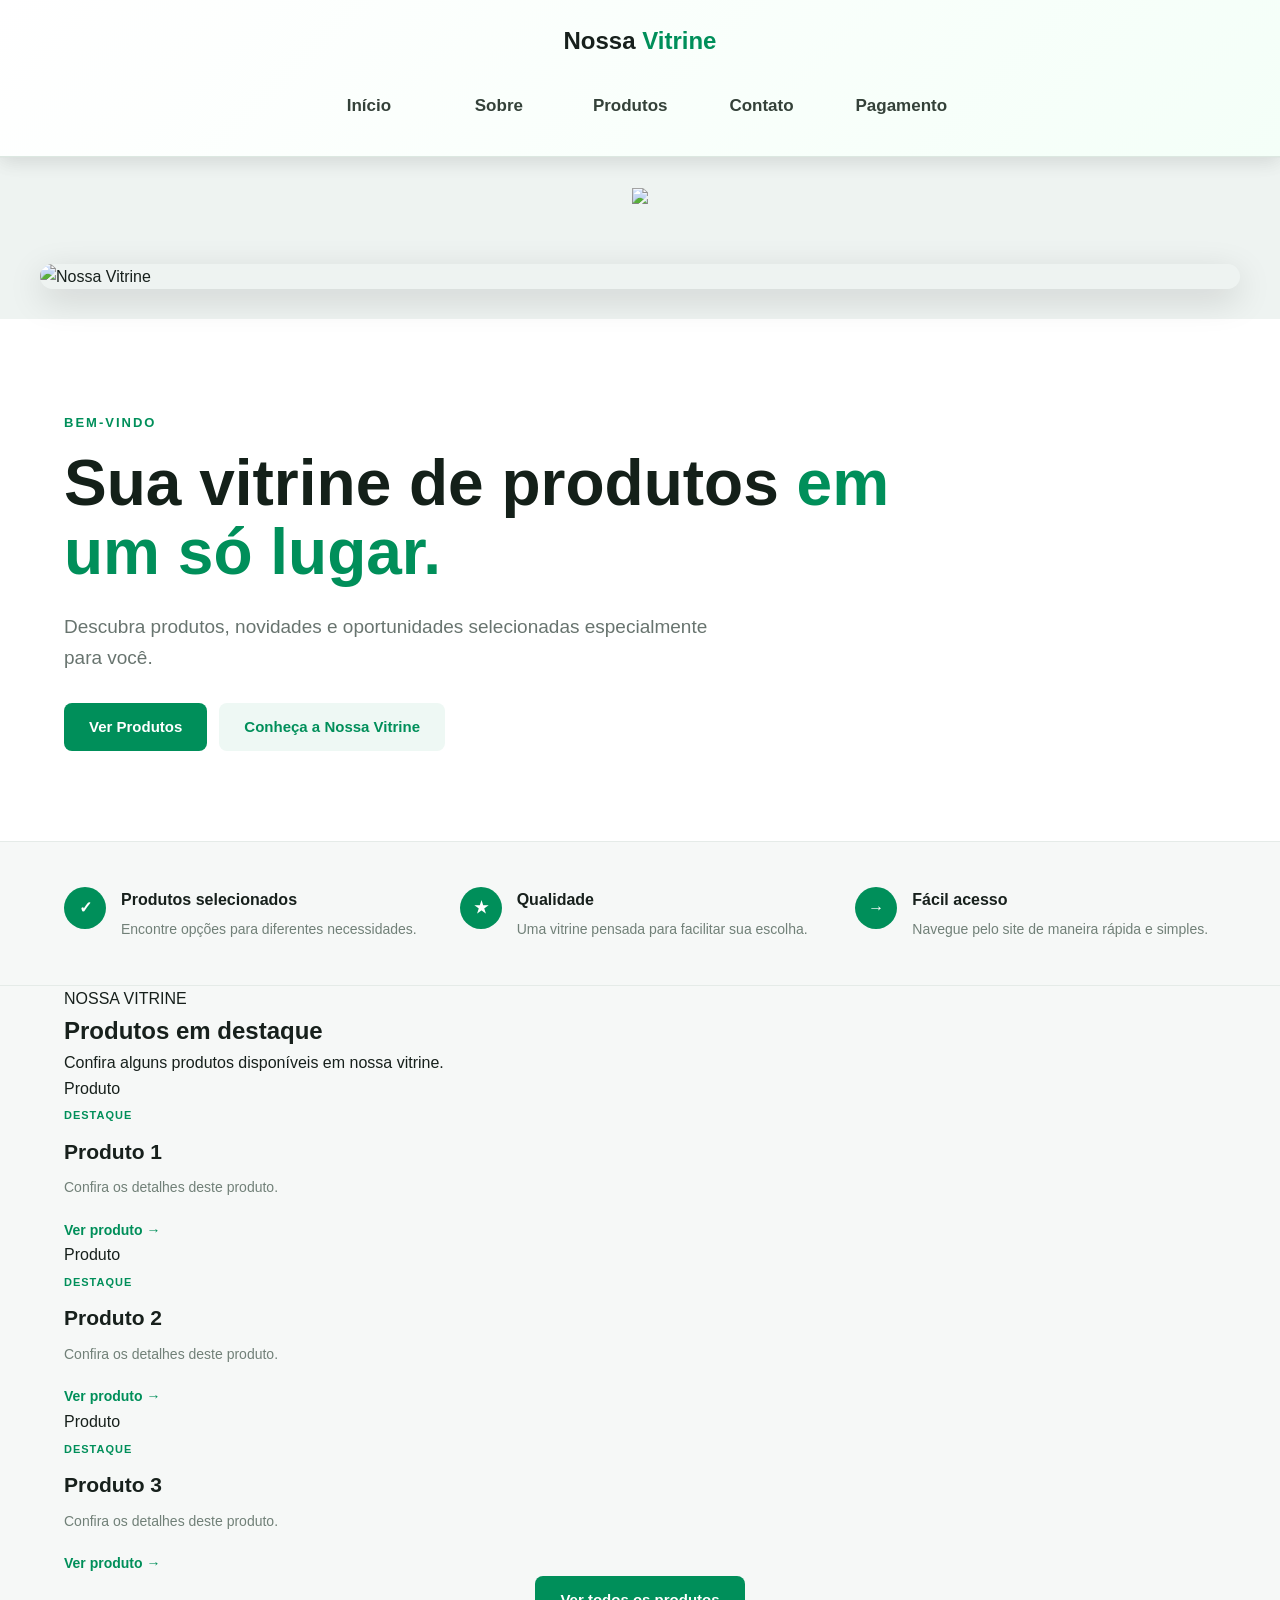
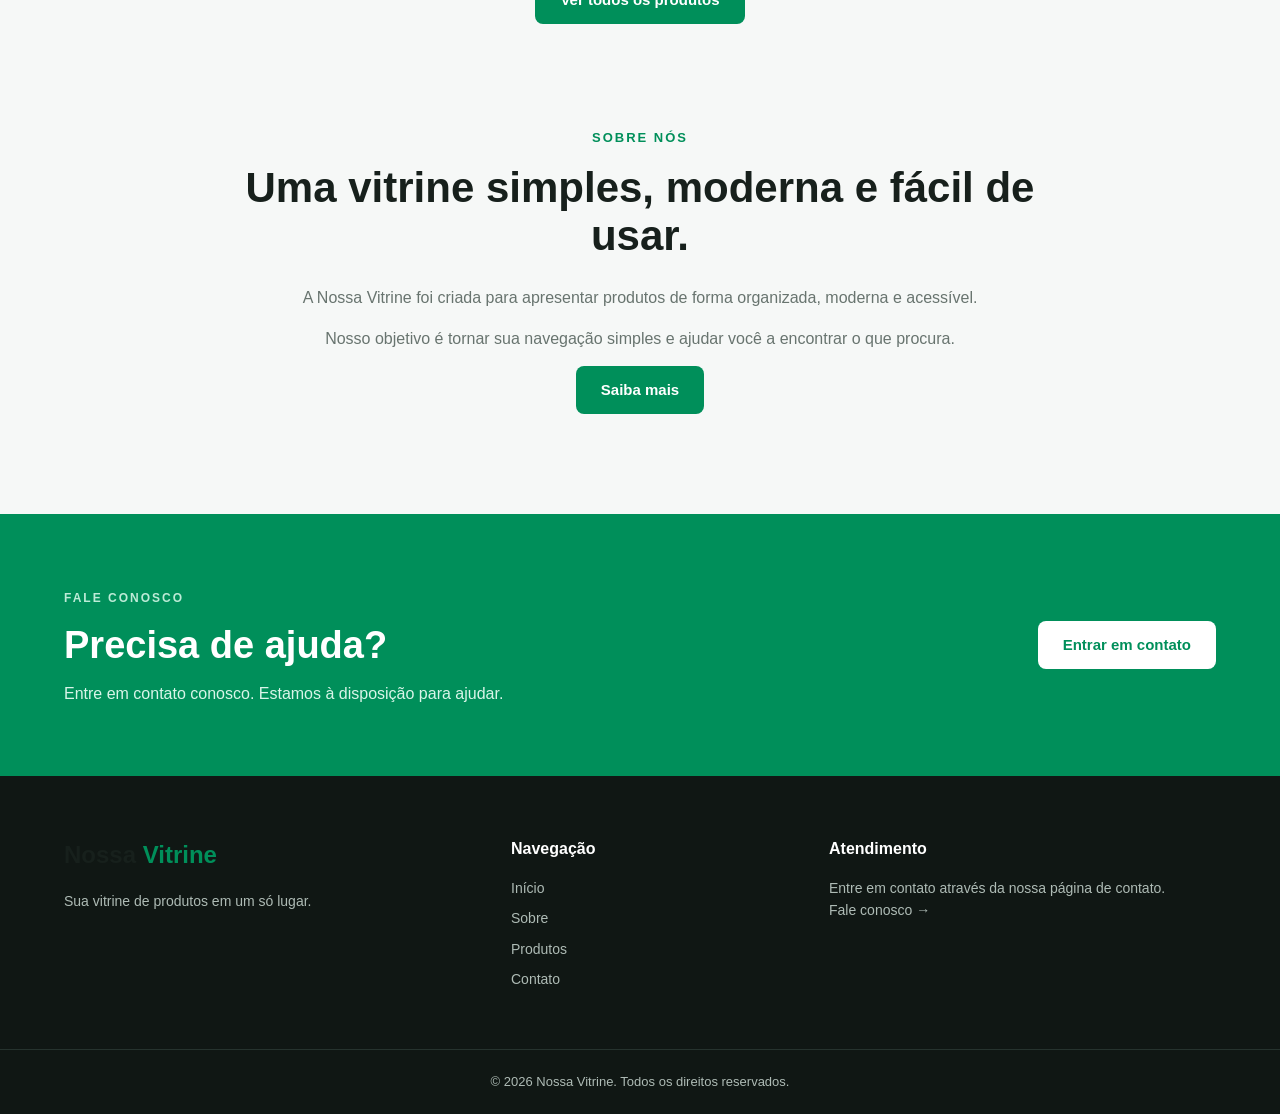
==== index.html @ 6ee93e83 "Add files via upload" ====
<!DOCTYPE html>
<html lang="pt-BR">

<head>
    <meta charset="UTF-8">
    <meta name="viewport" content="width=device-width, initial-scale=1.0">

    <meta name="description"
        content="Nossa Vitrine - Encontre produtos, ofertas e novidades em um só lugar.">

    

    <link rel="stylesheet" href="style.css">

</head>

<body>


    <!-- ================================
         TOPO / MENU
    ================================= -->
<header class="topo">

    <header class="site-header">

    <div class="logo">
        Nossa <span>Vitrine</span>
    </div>

    <nav class="menu-principal">

        <a href="index.html">
            Início
        </a>

        <a href="sobre.html">
            Sobre
        </a>

        <a href="produtos.html">
            Produtos
        </a>

        <a href="contato.html">
            Contato
        </a>

        <a href="pagamento.html">
            Pagamento
        </a>

    </nav>

</header>

</header>

 <!-- =========================
         BANNER
    ========================== -->

    <section class="banner">

        <div class="banner-container">

            <img
                src="imagens/WhatsApp Image 2026-08-16 at 5.53.46 PM.jpeg"
 
            >

        </div>

    </section>

    <!-- ================================
         BANNER PRINCIPAL
    ================================= -->

    <main>

        <section class="banner">

            <div class="banner-container">

                <img
                    src="banner.png"
                    alt="Nossa Vitrine"
                    class="banner-img"
                >

            </div>

        </section>


        <!-- ================================
             APRESENTAÇÃO
        ================================= -->

        <section class="apresentacao">

            <div class="container">

                <div class="apresentacao-texto">

                    <span class="pequeno-titulo">
                        BEM-VINDO
                    </span>

                    <h1>
                        Sua vitrine de produtos
                        <span>em um só lugar.</span>
                    </h1>

                    <p>
                        Descubra produtos, novidades e oportunidades
                        selecionadas especialmente para você.
                    </p>

                    <div class="botoes">

                        <a
                            href="imagens/090909099.webp"
                            class="botao principal"
                        >
                            Ver Produtos
                        </a>

                        <a
                            href="sobre.html"
                            class="botao secundario"
                        >
                            Conheça a Nossa Vitrine
                        </a>

                    </div>

                </div>

            </div>

        </section>


        <!-- ================================
             BENEFÍCIOS
        ================================= -->

        <section class="beneficios">

            <div class="container">

                <div class="beneficio">

                    <div class="icone">
                        ✓
                    </div>

                    <div>
                        <h3>
                            Produtos selecionados
                        </h3>

                        <p>
                            Encontre opções para diferentes necessidades.
                        </p>
                    </div>

                </div>


                <div class="beneficio">

                    <div class="icone">
                        ★
                    </div>

                    <div>
                        <h3>
                            Qualidade
                        </h3>

                        <p>
                            Uma vitrine pensada para facilitar sua escolha.
                        </p>
                    </div>

                </div>


                <div class="beneficio">

                    <div class="icone">
                        →
                    </div>

                    <div>
                        <h3>
                            Fácil acesso
                        </h3>

                        <p>
                            Navegue pelo site de maneira rápida e simples.
                        </p>
                    </div>

                </div>

            </div>

        </section>


        <!-- ================================
             PRODUTOS
        ================================= -->

        <section class="produtos">

            <div class="container">

                <div class="titulo-secao">

                    <span>
                        NOSSA VITRINE
                    </span>

                    <h2>
                        Produtos em destaque
                    </h2>

                    <p>
                        Confira alguns produtos disponíveis em nossa vitrine.
                    </p>

                </div>


                <div class="produtos-grid">


                    <!-- PRODUTO 1 -->

                    <article class="produto-card">

                        <div class="produto-imagem">

                            <span>
                                Produto
                            </span>

                        </div>

                        <div class="produto-info">

                            <span class="categoria">
                                Destaque
                            </span>

                            <h3>
                                Produto 1
                            </h3>

                            <p>
                                Confira os detalhes deste produto.
                            </p>

                            <a
                                href="produtos.html"
                                class="produto-link"
                            >
                                Ver produto →
                            </a>

                        </div>

                    </article>


                    <!-- PRODUTO 2 -->

                    <article class="produto-card">

                        <div class="produto-imagem">

                            <span>
                                Produto
                            </span>

                        </div>

                        <div class="produto-info">

                            <span class="categoria">
                                Destaque
                            </span>

                            <h3>
                                Produto 2
                            </h3>

                            <p>
                                Confira os detalhes deste produto.
                            </p>

                            <a
                                href="produtos.html"
                                class="produto-link"
                            >
                                Ver produto →
                            </a>

                        </div>

                    </article>


                    <!-- PRODUTO 3 -->

                    <article class="produto-card">

                        <div class="produto-imagem">

                            <span>
                                Produto
                            </span>

                        </div>

                        <div class="produto-info">

                            <span class="categoria">
                                Destaque
                            </span>

                            <h3>
                                Produto 3
                            </h3>

                            <p>
                                Confira os detalhes deste produto.
                            </p>

                            <a
                                href="produtos.html"
                                class="produto-link"
                            >
                                Ver produto →
                            </a>

                        </div>

                    </article>


                </div>


                <div class="centralizar">

                    <a
                        href="produtos.html"
                        class="botao principal"
                    >
                        Ver todos os produtos
                    </a>

                </div>

            </div>

        </section>


        <!-- ================================
             SOBRE
        ================================= -->

        <section class="sobre">

            <div class="container sobre-grid">

                <div class="sobre-texto">

                    <span class="pequeno-titulo">
                        SOBRE NÓS
                    </span>

                    <h2>
                        Uma vitrine simples,
                        moderna e fácil de usar.
                    </h2>

                    <p>
                        A Nossa Vitrine foi criada para apresentar
                        produtos de forma organizada, moderna e acessível.
                    </p>

                    <p>
                        Nosso objetivo é tornar sua navegação simples
                        e ajudar você a encontrar o que procura.
                    </p>

                    <a
                        href="sobre.html"
                        class="botao principal"
                    >
                        Saiba mais
                    </a>

                </div>

            </div>

        </section>


        <!-- ================================
             CONTATO
        ================================= -->

        <section class="contato">

            <div class="container contato-box">

                <div>

                    <span>
                        FALE CONOSCO
                    </span>

                    <h2>
                        Precisa de ajuda?
                    </h2>

                    <p>
                        Entre em contato conosco.
                        Estamos à disposição para ajudar.
                    </p>

                </div>

                <a
                    href="contato.html"
                    class="botao branco"
                >
                    Entrar em contato
                </a>

            </div>

        </section>

    </main>


    <!-- ================================
         RODAPÉ
    ================================= -->

    <footer class="rodape">

        <div class="container rodape-grid">

            <div>

                <a href="index.html" class="logo rodape-logo">
                    Nossa <span>Vitrine</span>
                </a>

                <p>
                    Sua vitrine de produtos em um só lugar.
                </p>

            </div>


            <div>

                <h3>
                    Navegação
                </h3>

                <a href="index.html">
                    Início
                </a>

                <a href="sobre.html">
                    Sobre
                </a>

                <a href="produtos.html">
                    Produtos
                </a>

                <a href="contato.html">
                    Contato
                </a>

            </div>


            <div>

                <h3>
                    Atendimento
                </h3>

                <p>
                    Entre em contato através
                    da nossa página de contato.
                </p>

                <a href="contato.html">
                    Fale conosco →
                </a>

            </div>

        </div>


        <div class="copyright">

            <p>
                © 2026 Nossa Vitrine.
                Todos os direitos reservados.
            </p>

        </div>

    </footer>


</body>

</html>
---- style.css ----
/* =========================================
   RESET
========================================= */

* {
    margin: 0;
    padding: 0;
    box-sizing: border-box;
}

html {
    scroll-behavior: smooth;
}

body {
    font-family: Arial, Helvetica, sans-serif;
    background: #f6f8f7;
    color: #17201c;
    line-height: 1.6;
}

a {
    text-decoration: none;
}

.container {
    width: 90%;
    max-width: 1200px;
    margin: auto;
}


/* =========================================
   TOPO
========================================= */

.topo {
    width: 100%;
    background: #ffffff;
    border-bottom: 1px solid #e5ebe8;
    position: sticky;
    top: 0;
    z-index: 1000;
}

.menu-container {
    min-height: 76px;

    display: flex;
    align-items: center;
    justify-content: space-between;

    gap: 30px;
}


/* LOGO */

.logo {
    font-size: 25px;
    font-weight: 800;
    color: #17201c;
    white-space: nowrap;
}

.logo span {
    color: #008f5a;
}


/* MENU */

.menu {
    display: flex;
    align-items: center;
    gap: 5px;
}

.menu a {
    color: #38443f;

    font-size: 15px;
    font-weight: 600;

    padding: 11px 18px;

    border-radius: 8px;

    transition: 0.3s;
}

.menu a:hover {
    color: #008f5a;
    background: #eef8f4;
}

.menu a.ativo {
    color: #ffffff;
    background: #008f5a;
}


/* =========================================
   BANNER
========================================= */

.banner {
    width: 100%;
    background: #eef3f1;
    padding: 30px 15px;
}

.banner-container {
    width: 100%;
    max-width: 1250px;
    margin: auto;

    display: flex;
    justify-content: center;
    align-items: center;
}

.banner-img {
    display: block;

    width: 100%;
    max-width: 1200px;

    height: auto;

    border-radius: 18px;

    box-shadow:
        0 10px 35px rgba(0, 0, 0, 0.15);
}


/* =========================================
   APRESENTAÇÃO
========================================= */

.apresentacao {
    padding: 90px 0;
    background: #ffffff;
}

.apresentacao-texto {
    max-width: 850px;
}

.pequeno-titulo {
    display: inline-block;

    color: #008f5a;

    font-size: 13px;
    font-weight: 800;

    letter-spacing: 2px;

    margin-bottom: 15px;
}

.apresentacao h1 {
    font-size: clamp(38px, 5vw, 64px);

    line-height: 1.08;

    margin-bottom: 25px;

    color: #142019;
}

.apresentacao h1 span {
    color: #008f5a;
}

.apresentacao p {
    max-width: 650px;

    color: #68746f;

    font-size: 19px;

    margin-bottom: 30px;
}


/* BOTÕES */

.botoes {
    display: flex;
    align-items: center;
    gap: 12px;
    flex-wrap: wrap;
}

.botao {
    display: inline-flex;

    align-items: center;
    justify-content: center;

    min-height: 48px;

    padding: 0 25px;

    border-radius: 8px;

    font-size: 15px;
    font-weight: 700;

    transition: 0.3s;
}

.botao.principal {
    color: #ffffff;
    background: #008f5a;
}

.botao.principal:hover {
    background: #006f46;
    transform: translateY(-2px);
}

.botao.secundario {
    color: #008f5a;
    background: #eef8f4;
}

.botao.secundario:hover {
    background: #dff1e9;
}


/* =========================================
   BENEFÍCIOS
========================================= */

.beneficios {
    padding: 45px 0;

    background: #f6f8f7;

    border-top: 1px solid #e5ebe8;
    border-bottom: 1px solid #e5ebe8;
}

.beneficios .container {
    display: grid;

    grid-template-columns:
        repeat(3, 1fr);

    gap: 35px;
}

.beneficio {
    display: flex;

    align-items: flex-start;

    gap: 15px;
}

.icone {
    min-width: 42px;
    height: 42px;

    display: flex;
    align-items: center;
    justify-content: center;

    border-radius: 50%;

    color: #ffffff;
    background: #008f5a;

    font-weight: bold;
}

.beneficio h3 {
    font-size: 16px;
    margin-bottom: 5px;
}

.beneficio p {
    color: #718078;
    font-size: 14px;
}

.site-header {
    width: 100%;
    background: linear-gradient(135deg, #ffffff, #f4fff8);
    padding: 22px 20px;
    box-sizing: border-box;

    display: flex;
    flex-direction: column;
    align-items: center;
    gap: 18px;

    border-bottom: 1px solid #dce8e1;
    box-shadow: 0 5px 20px rgba(0, 0, 0, 0.06);

    position: sticky;
    top: 0;
    z-index: 1000;
}

.logo {
    font-size: 32px;
    font-weight: 900;
    color: #17231c;
}

.logo span {
    color: #087f3e;
}

.menu-principal {
    display: flex;
    justify-content: center;
    align-items: center;
    gap: 10px;
    flex-wrap: wrap;
}

.menu-principal a {
    min-width: 120px;
    padding: 14px 24px;

    display: flex;
    align-items: center;
    justify-content: center;

    border-radius: 12px;

    color: #344139;
    text-decoration: none;

    font-size: 17px;
    font-weight: 700;

    transition: 0.25s;
}

.menu-principal a:hover {
    background: #e8f8ee;
    color: #087f3e;
    transform: translateY(-2px);
}

.menu-principal a.ativo {
    background: linear-gradient(
        135deg,
        #087f3e,
        #10a653
    );

    color: white;

    box-shadow:
        0 6px 18px rgba(8, 127, 62, 0.25);
}

@media (max-width: 700px) {

    .logo {
        font-size: 27px;
    }

    .menu-principal {
        width: 100%;
        justify-content: flex-start;

        overflow-x: auto;
        flex-wrap: nowrap;

        padding-bottom: 5px;
    }

    .menu-principal a {
        flex-shrink: 0;

        min-width: auto;

        padding: 12px 18px;

        font-size: 15px;
    }
}
/
/* INFORMAÇÕES */

.produto-info {
    padding: 25px;
}

.categoria {
    color: #008f5a;

    font-size: 11px;
    font-weight: 800;

    text-transform: uppercase;

    letter-spacing: 1px;
}

.produto-info h3 {
    font-size: 21px;

    margin: 8px 0;
}

.produto-info p {
    color: #718078;

    font-size: 14px;

    margin-bottom: 18px;
}

.produto-link {
    color: #008f5a;

    font-size: 14px;
    font-weight: bold;
}

.produto-link:hover {
    color: #006f46;
}

.centralizar {
    text-align: center;
}


/* =========================================
   SOBRE
========================================= */

.sobre {
    padding: 100px 0;

    background: #f6f8f7;
}

.sobre-grid {
    display: flex;

    justify-content: center;
}

.sobre-texto {
    max-width: 800px;
    text-align: center;
}

.sobre-texto h2 {
    font-size: 42px;

    line-height: 1.15;

    margin-bottom: 25px;
}

.sobre-texto p {
    color: #68746f;

    margin-bottom: 15px;
}


/* =========================================
   CONTATO
========================================= */

.contato {
    padding: 70px 0;

    background: #008f5a;
}

.contato-box {
    display: flex;

    align-items: center;
    justify-content: space-between;

    gap: 30px;
}

.contato-box span {
    color: #bdebd7;

    font-size: 12px;
    font-weight: 800;

    letter-spacing: 2px;
}

.contato-box h2 {
    color: #ffffff;

    font-size: 38px;

    margin: 5px 0;
}

.contato-box p {
    color: #d9f5e9;
}

.botao.branco {
    color: #008f5a;
    background: #ffffff;

    white-space: nowrap;
}

.botao.branco:hover {
    background: #edf8f3;
    transform: translateY(-2px);
}


/* =========================================
   RODAPÉ
========================================= */

.rodape {
    padding-top: 60px;

    background: #101714;

    color: #ffffff;
}

.rodape-grid {
    display: grid;

    grid-template-columns:
        1.5fr 1fr 1.5fr;

    gap: 60px;

    padding-bottom: 50px;
}

.rodape-logo {
    color: #ffffff;

    display: inline-block;

    margin-bottom: 15px;
}

.rodape p {
    color: #aebbb5;

    font-size: 14px;
}

.rodape h3 {
    margin-bottom: 15px;

    font-size: 16px;
}

.rodape-grid > div > a:not(.logo) {
    display: block;

    color: #aebbb5;

    font-size: 14px;

    margin-bottom: 8px;

    transition: 0.3s;
}

.rodape-grid > div > a:not(.logo):hover {
    color: #ffffff;
}

.copyright {
    padding: 22px;

    text-align: center;

    border-top: 1px solid #26332e;
}

.copyright p {
    font-size: 13px;
}


/* =========================================
   RESPONSIVIDADE
========================================= */

@media (max-width: 850px) {

    .menu-container {
        flex-direction: column;

        justify-content: center;

        padding: 18px 0;

        gap: 15px;
    }

    .beneficios .container {
        grid-template-columns: 1fr;
        gap: 25px;
    }

    .produtos-grid {
        grid-template-columns: 1fr 1fr;
    }

    .rodape-grid {
        grid-template-columns: 1fr 1fr;
    }

    .contato-box {
        flex-direction: column;

        align-items: flex-start;
    }

}


@media (max-width: 600px) {

    .container {
        width: 92%;
    }


    /* MENU */

    .menu {
        width: 100%;

        justify-content: center;

        flex-wrap: wrap;
    }

    .menu a {
        padding: 9px 12px;

        font-size: 13px;
    }


    /* BANNER */

    .banner {
        padding: 12px 8px;
    }

    .banner-img {
        border-radius: 10px;
    }


    /* APRESENTAÇÃO */

    .apresentacao {
        padding: 60px 0;
    }

    .apresentacao h1 {
        font-size: 38px;
    }

    .apresentacao p {
        font-size: 17px;
    }

    .botoes {
        flex-direction: column;

        align-items: stretch;
    }

    .botao {
        width: 100%;
    }


    /* PRODUTOS */

    .produtos {
        padding: 65px 0;
    }

    .titulo-secao h2 {
        font-size: 30px;
    }

    .produtos-grid {
        grid-template-columns: 1fr;
    }


    /* SOBRE */

    .sobre {
        padding: 65px 0;
    }

    .sobre-texto h2 {
        font-size: 32px;
    }


    /* CONTATO */

    .contato {
        padding: 55px 0;
    }

    .contato-box h2 {
        font-size: 30px;
    }


    /* RODAPÉ */

    .rodape-grid {
        grid-template-columns: 1fr;

        gap: 35px;
    }

}
/* =========================================
   MENU PRINCIPAL
========================================= */

.topo {
    position: sticky;
    top: 0;
    z-index: 1000;

    width: 100%;

    background: #ffffff;

    border-bottom: 1px solid #e5ebe8;

    box-shadow:
        0 4px 18px rgba(0, 0, 0, 0.06);
}

.menu-container {
    min-height: 72px;

    display: flex;

    align-items: center;

    justify-content: space-between;
}


/* LOGO */

.logo {
    color: #17201c;

    text-decoration: none;

    font-size: 24px;

    font-weight: 800;

    white-space: nowrap;
}

.logo span {
    color: #008f5a;
}


/* MENU */

.menu {
    display: flex;

    align-items: center;

    gap: 5px;
}

.menu a {
    position: relative;

    padding: 11px 15px;

    color: #46534d;

    text-decoration: none;

    font-size: 14px;

    font-weight: 700;

    border-radius: 8px;

    transition: 0.25s;
}

.menu a:hover {
    color: #008f5a;

    background: #eef9f4;
}


/* ITEM ATIVO */

.menu a.ativo {
    color: #ffffff;

    background: #008f5a;
}

.menu a.ativo:hover {
    color: #ffffff;

    background: #006f46;
}


/* =========================================
   CELULAR
========================================= */

@media (max-width: 700px) {

    .menu-container {
        flex-direction: column;

        justify-content: center;

        padding: 15px 10px;

        gap: 12px;
    }

    .logo {
        font-size: 22px;
    }

    .menu {
        width: 100%;

        justify-content: center;

        flex-wrap: wrap;

        gap: 3px;
    }

    .menu a {
        padding: 9px 10px;

        font-size: 13px;
    }

/* ==========================================
   CHECKOUT - NOSSA VITRINE
========================================== */

.checkout-container {

    width: 100%;

    max-width: 850px;

    margin: auto;

    padding: 40px 20px;

    box-sizing: border-box;
}


/* ETAPAS */

.checkout-etapas {

    display: flex;

    align-items: center;

    justify-content: center;

    margin-bottom: 40px;
}


.etapa {

    display: flex;

    align-items: center;

    gap: 7px;

    color: #89948d;

    font-size: 11px;

    font-weight: 700;

    white-space: nowrap;
}


.etapa span {

    width: 25px;

    height: 25px;

    display: flex;

    align-items: center;

    justify-content: center;

    border-radius: 50%;

    background: #e5ebe7;

    color: #66736b;

}


.etapa.ativa {

    color: #07833f;
}


.etapa.ativa span,
.etapa.concluida span {

    background: #07833f;

    color: #ffffff;
}


.linha {

    width: 50px;

    height: 1px;

    margin: 0 10px;

    background: #dce5df;
}


/* TÍTULO */

.checkout-titulo {

    text-align: center;

    margin-bottom: 25px;
}


.checkout-titulo span {

    color: #07833f;

    font-size: 10px;

    font-weight: 900;

    letter-spacing: 2px;
}


.checkout-titulo h1 {

    margin: 9px 0;

    color: #17231c;

    font-size: 34px;
}


.checkout-titulo p {

    color: #748078;

    font-size: 13px;
}


/* RESUMO */

.checkout-resumo {

    padding: 18px 20px;

    margin-bottom: 15px;

    display: flex;

    align-items: center;

    justify-content: space-between;

    border: 1px solid #dfe8e3;

    border-radius: 12px;

    background: #ffffff;

    box-shadow:
        0 5px 18px rgba(0,0,0,0.04);
}


.checkout-resumo small {

    display: block;

    margin-bottom: 5px;

    color: #07833f;

    font-size: 9px;

    font-weight: 900;

    letter-spacing: 1px;
}


.checkout-resumo strong {

    color: #17231c;

    font-size: 14px;
}


.checkout-resumo .preco {

    text-align: right;
}


.checkout-resumo .preco strong {

    color: #07833f;

    font-size: 21px;
}


/* MÉTODOS */

.formas-checkout {

    display: grid;

    grid-template-columns:
        1fr 1fr;

    gap: 10px;
}


.metodo-pagamento {

    width: 100%;

    min-height: 76px;

    padding: 13px;

    display: flex;

    align-items: center;

    gap: 11px;

    border: 1px solid #dce6df;

    border-radius: 11px;

    background: #ffffff;

    cursor: pointer;

    text-align: left;

    transition: 0.2s;
}


.metodo-pagamento:hover {

    border-color: #8fc7a3;

    transform: translateY(-1px);
}


.metodo-pagamento.selecionado {

    border-color: #07833f;

    background: #effaf3;

    box-shadow:
        0 0 0 2px rgba(7,131,63,0.06);
}


.metodo-icone {

    width: 40px;

    height: 40px;

    flex-shrink: 0;

    display: flex;

    align-items: center;

    justify-content: center;

    border-radius: 9px;

    background: #edf2ef;

    font-size: 18px;
}


.pix-icon {

    background: #dff4e7;

    color: #07833f;

    font-size: 11px;

    font-weight: 900;
}


.metodo-texto {

    min-width: 0;
}


.metodo-texto strong {

    display: block;

    color: #17231c;

    font-size: 13px;
}


.metodo-texto span {

    display: block;

    margin-top: 3px;

    color: #77827b;

    font-size: 10px;
}


.metodo-seta {

    margin-left: auto;

    color: #07833f;

    font-size: 24px;
}


/* DETALHES */

.pagamento-detalhes {

    margin-top: 15px;

    padding: 25px;

    border: 1px solid #dfe8e3;

    border-radius: 14px;

    background: #ffffff;
}


.detalhe {

    display: none;
}


.detalhe.ativo {

    display: block;
}


.detalhe-titulo {

    margin-bottom: 20px;
}


.detalhe-titulo span {

    color: #07833f;

    font-size: 9px;

    font-weight: 900;

    letter-spacing: 1.5px;
}


.detalhe-titulo h2 {

    margin: 7px 0;

    color: #17231c;

    font-size: 22px;
}


.detalhe-titulo p {

    margin: 0;

    color: #758078;

    font-size: 12px;
}


/* QR CODE */

.qr-code {

    display: flex;

    justify-content: center;

    margin: 20px 0;
}


.qr-placeholder {

    width: 170px;

    height: 170px;

    display: flex;

    flex-direction: column;

    align-items: center;

    justify-content: center;

    border: 5px solid #17231c;

    background:
        repeating-linear-gradient(
            45deg,
            #ffffff,
            #ffffff 5px,
            #17231c 5px,
            #17231c 8px
        );

    color: #ffffff;

    font-size: 18px;

    font-weight: 900;

    text-shadow:
        0 1px 3px #000;
}


.qr-placeholder small {

    font-size: 11px;
}


/* PIX COPIA E COLA */

.pix-copia {

    display: flex;

    gap: 7px;
}


.pix-copia input {

    flex: 1;

    min-width: 0;

    padding: 12px;

    border: 1px solid #d8e3dc;

    border-radius: 8px;

    font-size: 11px;

    outline: none;
}


.pix-copia button {

    padding: 12px 15px;

    border: none;

    border-radius: 8px;

    background: #07833f;

    color: #ffffff;

    font-size: 11px;

    font-weight: 800;

    cursor: pointer;
}


/* CAMPOS CARTÃO */

.campo-cartao {

    width: 100%;

    box-sizing: border-box;

    padding: 13px;

    margin-bottom: 10px;

    border: 1px solid #d8e3dc;

    border-radius: 8px;

    outline: none;

    font-size: 13px;
}


.linha-cartao {

    display: grid;

    grid-template-columns:
        1fr 1fr;

    gap: 10px;
}


/* BOTÃO */

.botao-finalizar {

    width: 100%;

    margin-top: 15px;

    padding: 14px;

    border: none;

    border-radius: 8px;

    background: #07833f;

    color: #ffffff;

    font-size: 13px;

    font-weight: 900;

    cursor: pointer;

    transition: 0.2s;
}


.botao-finalizar:hover {

    background: #056d34;

    transform: translateY(-1px);
}


/* SEGURANÇA */

.checkout-seguranca {

    margin-top: 18px;

    text-align: center;

    color: #07833f;

    font-size: 11px;

    font-weight: 700;
}


/* CELULAR */

@media (max-width: 600px) {

    .checkout-container {

        padding: 25px 10px;
    }


    .checkout-etapas {

        margin-bottom: 28px;
    }


    .etapa {

        font-size: 9px;

        flex-direction: column;

        gap: 4px;
    }


    .linha {

        width: 25px;

        margin: 0 5px;
    }


    .checkout-titulo h1 {

        font-size: 28px;
    }


    .checkout-titulo p {

        font-size: 12px;
    }


    .checkout-resumo {

        padding: 15px;
    }


    .checkout-resumo .preco strong {

        font-size: 18px;
    }


    .formas-checkout {

        grid-template-columns: 1fr;
    }


    .metodo-pagamento {

        min-height: 68px;
    }


    .pagamento-detalhes {

        padding: 18px 13px;
    }


    .pix-copia {

        flex-direction: column;
    }


    .pix-copia button {

        width: 100%;
    }


    .qr-placeholder {

        width: 150px;

        height: 150px;
    }

}
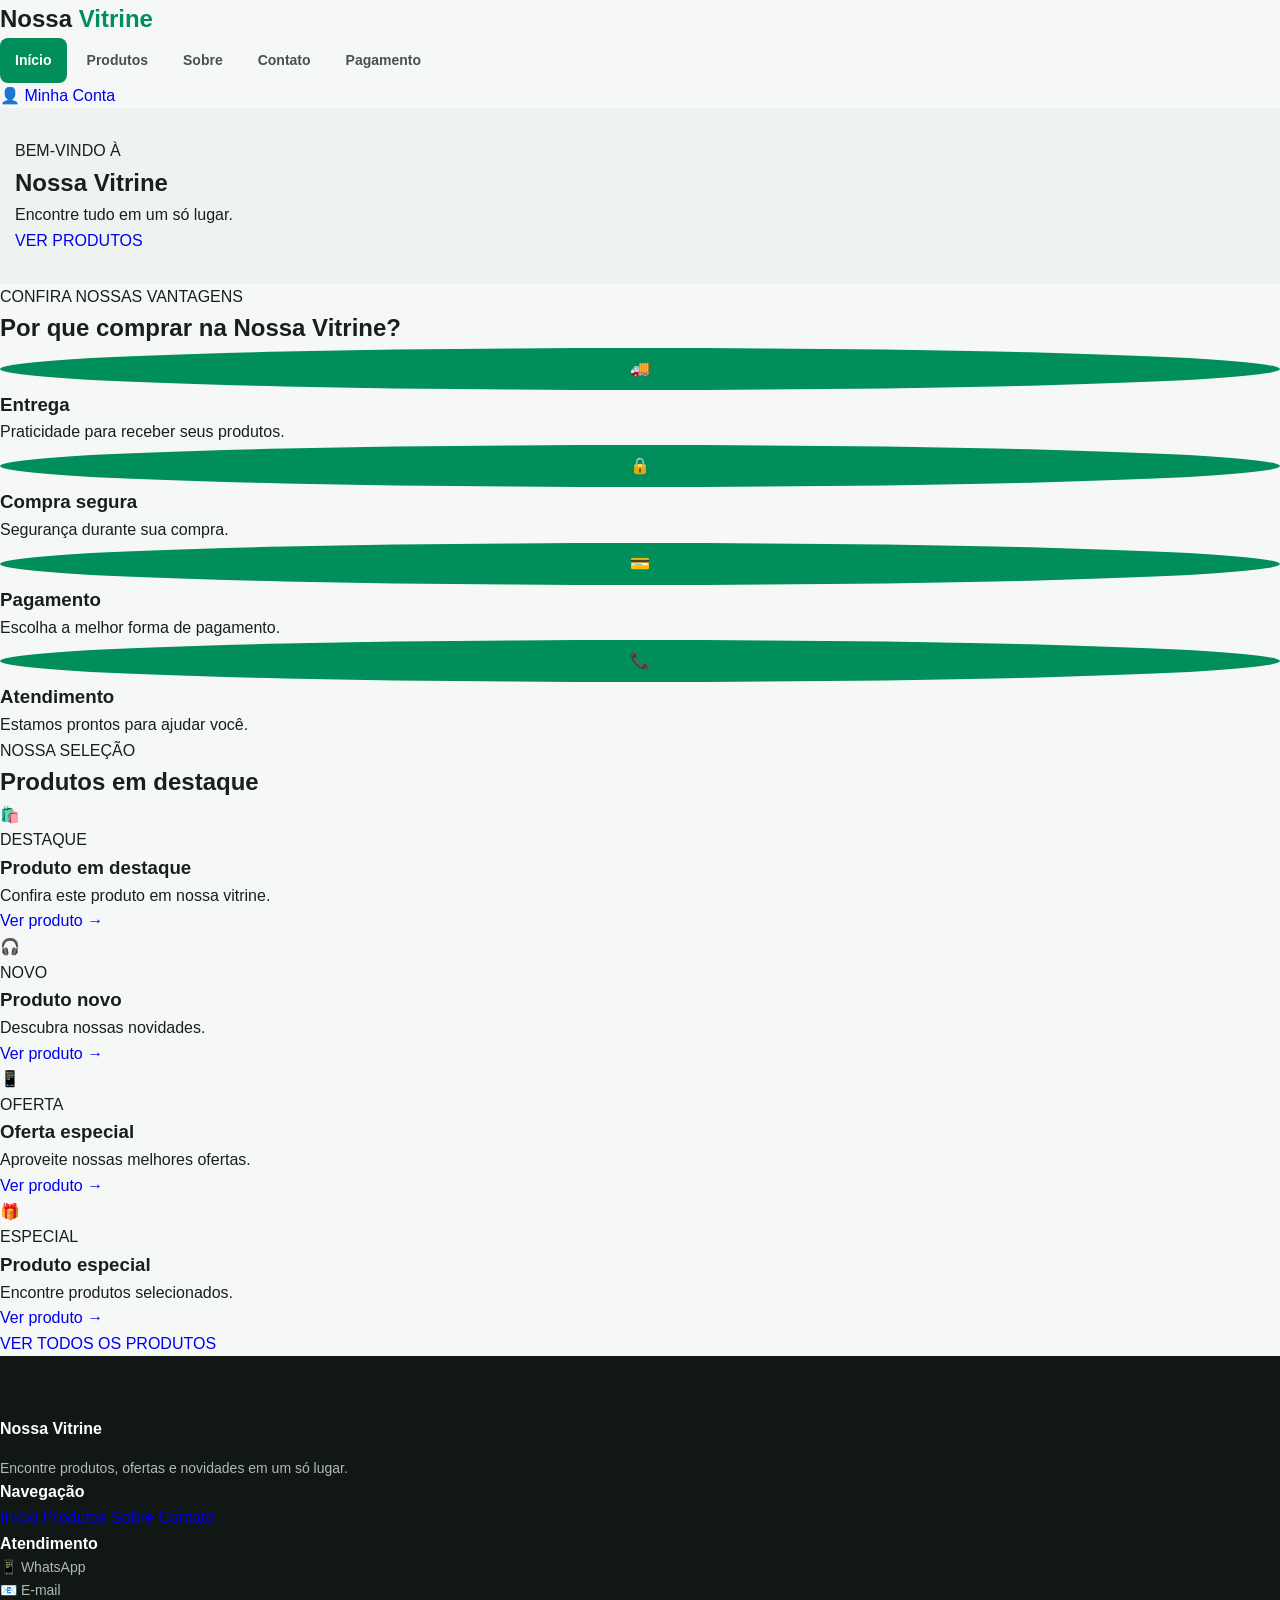
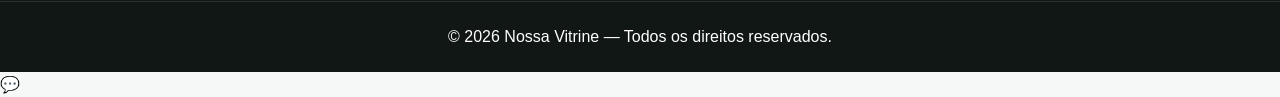
==== commit 09553663: "Refactor index.html for improved structure and content This commit updates the index.html file to in" ====
--- a/index.html
+++ b/index.html
@@ -5,472 +5,353 @@
     <meta charset="UTF-8">
     <meta name="viewport" content="width=device-width, initial-scale=1.0">
 
-    <meta name="description"
-        content="Nossa Vitrine - Encontre produtos, ofertas e novidades em um só lugar.">
-
-    
+    <title>Nossa Vitrine</title>
 
     <link rel="stylesheet" href="style.css">
-
 </head>
 
 <body>
 
-
-    <!-- ================================
-         TOPO / MENU
-    ================================= -->
-<header class="topo">
-
-    <header class="site-header">
-
-    <div class="logo">
-        Nossa <span>Vitrine</span>
-    </div>
-
-    <nav class="menu-principal">
-
-        <a href="index.html">
-            Início
+    <!-- ================= CABEÇALHO ================= -->
+
+    <header class="cabecalho">
+
+        <div class="logo">
+            Nossa <span>Vitrine</span>
+        </div>
+
+        <nav class="menu">
+
+            <a href="index.html" class="ativo">Início</a>
+
+            <a href="produtos.html">Produtos</a>
+
+            <a href="sobre.html">Sobre</a>
+
+            <a href="contato.html">Contato</a>
+
+            <a href="pagamento.html">Pagamento</a>
+
+        </nav>
+
+        <a href="login.html" class="minha-conta">
+            👤 Minha Conta
         </a>
 
-        <a href="sobre.html">
-            Sobre
-        </a>
-
-        <a href="produtos.html">
-            Produtos
-        </a>
-
-        <a href="contato.html">
-            Contato
-        </a>
-
-        <a href="pagamento.html">
-            Pagamento
-        </a>
-
-    </nav>
-
-</header>
-
-</header>
-
- <!-- =========================
-         BANNER
-    ========================== -->
-
-    <section class="banner">
-
-        <div class="banner-container">
-
-            <img
-                src="imagens/WhatsApp Image 2026-08-16 at 5.53.46 PM.jpeg"
- 
-            >
-
-        </div>
-
-    </section>
-
-    <!-- ================================
-         BANNER PRINCIPAL
-    ================================= -->
+    </header>
+
+
+    <!-- ================= INÍCIO ================= -->
 
     <main>
 
+        <!-- BANNER CENTRAL -->
+
         <section class="banner">
 
-            <div class="banner-container">
-
-                <img
-                    src="banner.png"
-                    alt="Nossa Vitrine"
-                    class="banner-img"
-                >
+            <div class="banner-conteudo">
+
+                <p class="bem-vindo">
+                    BEM-VINDO À
+                </p>
+
+                <h1>
+                    Nossa <span>Vitrine</span>
+                </h1>
+
+                <p class="texto-banner">
+                    Encontre tudo em um só lugar.
+                </p>
+
+                <a href="produtos.html" class="botao-banner">
+                    VER PRODUTOS
+                </a>
 
             </div>
 
         </section>
 
 
-        <!-- ================================
-             APRESENTAÇÃO
-        ================================= -->
-
-        <section class="apresentacao">
-
-            <div class="container">
-
-                <div class="apresentacao-texto">
-
-                    <span class="pequeno-titulo">
-                        BEM-VINDO
-                    </span>
-
-                    <h1>
-                        Sua vitrine de produtos
-                        <span>em um só lugar.</span>
-                    </h1>
-
-                    <p>
-                        Descubra produtos, novidades e oportunidades
-                        selecionadas especialmente para você.
-                    </p>
-
-                    <div class="botoes">
-
-                        <a
-                            href="imagens/090909099.webp"
-                            class="botao principal"
-                        >
-                            Ver Produtos
+        <!-- ================= POR QUE COMPRAR ================= -->
+
+        <section class="por-que">
+
+            <div class="titulo">
+
+                <p>CONFIRA NOSSAS VANTAGENS</p>
+
+                <h2>
+                    Por que comprar na Nossa Vitrine?
+                </h2>
+
+            </div>
+
+
+            <div class="vantagens">
+
+
+                <div class="vantagem">
+
+                    <div class="icone">
+                        🚚
+                    </div>
+
+                    <div>
+                        <h3>
+                            Entrega
+                        </h3>
+
+                        <p>
+                            Praticidade para receber
+                            seus produtos.
+                        </p>
+                    </div>
+
+                </div>
+
+
+                <div class="vantagem">
+
+                    <div class="icone">
+                        🔒
+                    </div>
+
+                    <div>
+                        <h3>
+                            Compra segura
+                        </h3>
+
+                        <p>
+                            Segurança durante
+                            sua compra.
+                        </p>
+                    </div>
+
+                </div>
+
+
+                <div class="vantagem">
+
+                    <div class="icone">
+                        💳
+                    </div>
+
+                    <div>
+                        <h3>
+                            Pagamento
+                        </h3>
+
+                        <p>
+                            Escolha a melhor forma
+                            de pagamento.
+                        </p>
+                    </div>
+
+                </div>
+
+
+                <div class="vantagem">
+
+                    <div class="icone">
+                        📞
+                    </div>
+
+                    <div>
+                        <h3>
+                            Atendimento
+                        </h3>
+
+                        <p>
+                            Estamos prontos para
+                            ajudar você.
+                        </p>
+                    </div>
+
+                </div>
+
+
+            </div>
+
+        </section>
+
+
+        <!-- ================= PRODUTOS ================= -->
+
+        <section class="destaques">
+
+            <div class="titulo">
+
+                <p>NOSSA SELEÇÃO</p>
+
+                <h2>
+                    Produtos em destaque
+                </h2>
+
+            </div>
+
+
+            <div class="produtos-grid">
+
+
+                <!-- PRODUTO 1 -->
+
+                <article class="produto">
+
+                    <div class="imagem-produto">
+                        🛍️
+                    </div>
+
+                    <div class="produto-conteudo">
+
+                        <span>
+                            DESTAQUE
+                        </span>
+
+                        <h3>
+                            Produto em destaque
+                        </h3>
+
+                        <p>
+                            Confira este produto
+                            em nossa vitrine.
+                        </p>
+
+                        <a href="produtos.html">
+                            Ver produto →
                         </a>
 
-                        <a
-                            href="sobre.html"
-                            class="botao secundario"
-                        >
-                            Conheça a Nossa Vitrine
+                    </div>
+
+                </article>
+
+
+                <!-- PRODUTO 2 -->
+
+                <article class="produto">
+
+                    <div class="imagem-produto">
+                        🎧
+                    </div>
+
+                    <div class="produto-conteudo">
+
+                        <span>
+                            NOVO
+                        </span>
+
+                        <h3>
+                            Produto novo
+                        </h3>
+
+                        <p>
+                            Descubra nossas
+                            novidades.
+                        </p>
+
+                        <a href="produtos.html">
+                            Ver produto →
                         </a>
 
                     </div>
 
-                </div>
+                </article>
+
+
+                <!-- PRODUTO 3 -->
+
+                <article class="produto">
+
+                    <div class="imagem-produto">
+                        📱
+                    </div>
+
+                    <div class="produto-conteudo">
+
+                        <span>
+                            OFERTA
+                        </span>
+
+                        <h3>
+                            Oferta especial
+                        </h3>
+
+                        <p>
+                            Aproveite nossas
+                            melhores ofertas.
+                        </p>
+
+                        <a href="produtos.html">
+                            Ver produto →
+                        </a>
+
+                    </div>
+
+                </article>
+
+
+                <!-- PRODUTO 4 -->
+
+                <article class="produto">
+
+                    <div class="imagem-produto">
+                        🎁
+                    </div>
+
+                    <div class="produto-conteudo">
+
+                        <span>
+                            ESPECIAL
+                        </span>
+
+                        <h3>
+                            Produto especial
+                        </h3>
+
+                        <p>
+                            Encontre produtos
+                            selecionados.
+                        </p>
+
+                        <a href="produtos.html">
+                            Ver produto →
+                        </a>
+
+                    </div>
+
+                </article>
+
+
+            </div>
+
+
+            <div class="ver-todos">
+
+                <a href="produtos.html">
+                    VER TODOS OS PRODUTOS
+                </a>
 
             </div>
 
         </section>
 
-
-        <!-- ================================
-             BENEFÍCIOS
-        ================================= -->
-
-        <section class="beneficios">
-
-            <div class="container">
-
-                <div class="beneficio">
-
-                    <div class="icone">
-                        ✓
-                    </div>
-
-                    <div>
-                        <h3>
-                            Produtos selecionados
-                        </h3>
-
-                        <p>
-                            Encontre opções para diferentes necessidades.
-                        </p>
-                    </div>
-
-                </div>
-
-
-                <div class="beneficio">
-
-                    <div class="icone">
-                        ★
-                    </div>
-
-                    <div>
-                        <h3>
-                            Qualidade
-                        </h3>
-
-                        <p>
-                            Uma vitrine pensada para facilitar sua escolha.
-                        </p>
-                    </div>
-
-                </div>
-
-
-                <div class="beneficio">
-
-                    <div class="icone">
-                        →
-                    </div>
-
-                    <div>
-                        <h3>
-                            Fácil acesso
-                        </h3>
-
-                        <p>
-                            Navegue pelo site de maneira rápida e simples.
-                        </p>
-                    </div>
-
-                </div>
-
-            </div>
-
-        </section>
-
-
-        <!-- ================================
-             PRODUTOS
-        ================================= -->
-
-        <section class="produtos">
-
-            <div class="container">
-
-                <div class="titulo-secao">
-
-                    <span>
-                        NOSSA VITRINE
-                    </span>
-
-                    <h2>
-                        Produtos em destaque
-                    </h2>
-
-                    <p>
-                        Confira alguns produtos disponíveis em nossa vitrine.
-                    </p>
-
-                </div>
-
-
-                <div class="produtos-grid">
-
-
-                    <!-- PRODUTO 1 -->
-
-                    <article class="produto-card">
-
-                        <div class="produto-imagem">
-
-                            <span>
-                                Produto
-                            </span>
-
-                        </div>
-
-                        <div class="produto-info">
-
-                            <span class="categoria">
-                                Destaque
-                            </span>
-
-                            <h3>
-                                Produto 1
-                            </h3>
-
-                            <p>
-                                Confira os detalhes deste produto.
-                            </p>
-
-                            <a
-                                href="produtos.html"
-                                class="produto-link"
-                            >
-                                Ver produto →
-                            </a>
-
-                        </div>
-
-                    </article>
-
-
-                    <!-- PRODUTO 2 -->
-
-                    <article class="produto-card">
-
-                        <div class="produto-imagem">
-
-                            <span>
-                                Produto
-                            </span>
-
-                        </div>
-
-                        <div class="produto-info">
-
-                            <span class="categoria">
-                                Destaque
-                            </span>
-
-                            <h3>
-                                Produto 2
-                            </h3>
-
-                            <p>
-                                Confira os detalhes deste produto.
-                            </p>
-
-                            <a
-                                href="produtos.html"
-                                class="produto-link"
-                            >
-                                Ver produto →
-                            </a>
-
-                        </div>
-
-                    </article>
-
-
-                    <!-- PRODUTO 3 -->
-
-                    <article class="produto-card">
-
-                        <div class="produto-imagem">
-
-                            <span>
-                                Produto
-                            </span>
-
-                        </div>
-
-                        <div class="produto-info">
-
-                            <span class="categoria">
-                                Destaque
-                            </span>
-
-                            <h3>
-                                Produto 3
-                            </h3>
-
-                            <p>
-                                Confira os detalhes deste produto.
-                            </p>
-
-                            <a
-                                href="produtos.html"
-                                class="produto-link"
-                            >
-                                Ver produto →
-                            </a>
-
-                        </div>
-
-                    </article>
-
-
-                </div>
-
-
-                <div class="centralizar">
-
-                    <a
-                        href="produtos.html"
-                        class="botao principal"
-                    >
-                        Ver todos os produtos
-                    </a>
-
-                </div>
-
-            </div>
-
-        </section>
-
-
-        <!-- ================================
-             SOBRE
-        ================================= -->
-
-        <section class="sobre">
-
-            <div class="container sobre-grid">
-
-                <div class="sobre-texto">
-
-                    <span class="pequeno-titulo">
-                        SOBRE NÓS
-                    </span>
-
-                    <h2>
-                        Uma vitrine simples,
-                        moderna e fácil de usar.
-                    </h2>
-
-                    <p>
-                        A Nossa Vitrine foi criada para apresentar
-                        produtos de forma organizada, moderna e acessível.
-                    </p>
-
-                    <p>
-                        Nosso objetivo é tornar sua navegação simples
-                        e ajudar você a encontrar o que procura.
-                    </p>
-
-                    <a
-                        href="sobre.html"
-                        class="botao principal"
-                    >
-                        Saiba mais
-                    </a>
-
-                </div>
-
-            </div>
-
-        </section>
-
-
-        <!-- ================================
-             CONTATO
-        ================================= -->
-
-        <section class="contato">
-
-            <div class="container contato-box">
-
-                <div>
-
-                    <span>
-                        FALE CONOSCO
-                    </span>
-
-                    <h2>
-                        Precisa de ajuda?
-                    </h2>
-
-                    <p>
-                        Entre em contato conosco.
-                        Estamos à disposição para ajudar.
-                    </p>
-
-                </div>
-
-                <a
-                    href="contato.html"
-                    class="botao branco"
-                >
-                    Entrar em contato
-                </a>
-
-            </div>
-
-        </section>
-
     </main>
 
 
-    <!-- ================================
-         RODAPÉ
-    ================================= -->
+    <!-- ================= RODAPÉ ================= -->
 
     <footer class="rodape">
 
-        <div class="container rodape-grid">
+        <div class="rodape-conteudo">
 
             <div>
 
-                <a href="index.html" class="logo rodape-logo">
+                <h3>
                     Nossa <span>Vitrine</span>
-                </a>
+                </h3>
 
                 <p>
-                    Sua vitrine de produtos em um só lugar.
+                    Encontre produtos, ofertas e
+                    novidades em um só lugar.
                 </p>
 
             </div>
@@ -478,22 +359,22 @@
 
             <div>
 
-                <h3>
+                <h4>
                     Navegação
-                </h3>
+                </h4>
 
                 <a href="index.html">
                     Início
                 </a>
 
+                <a href="produtos.html">
+                    Produtos
+                </a>
+
                 <a href="sobre.html">
                     Sobre
                 </a>
 
-                <a href="produtos.html">
-                    Produtos
-                </a>
-
                 <a href="contato.html">
                     Contato
                 </a>
@@ -503,18 +384,17 @@
 
             <div>
 
-                <h3>
+                <h4>
                     Atendimento
-                </h3>
+                </h4>
 
                 <p>
-                    Entre em contato através
-                    da nossa página de contato.
+                    📱 WhatsApp
                 </p>
 
-                <a href="contato.html">
-                    Fale conosco →
-                </a>
+                <p>
+                    📧 E-mail
+                </p>
 
             </div>
 
@@ -523,16 +403,24 @@
 
         <div class="copyright">
 
-            <p>
-                © 2026 Nossa Vitrine.
-                Todos os direitos reservados.
-            </p>
+            © 2026 Nossa Vitrine — Todos os direitos reservados.
 
         </div>
 
     </footer>
 
 
+    <!-- WHATSAPP -->
+
+    <a href="https://wa.me/5500000000000"
+       target="_blank"
+       class="whatsapp">
+
+        💬
+
+    </a>
+
+
 </body>
 
-</html>+</html>
